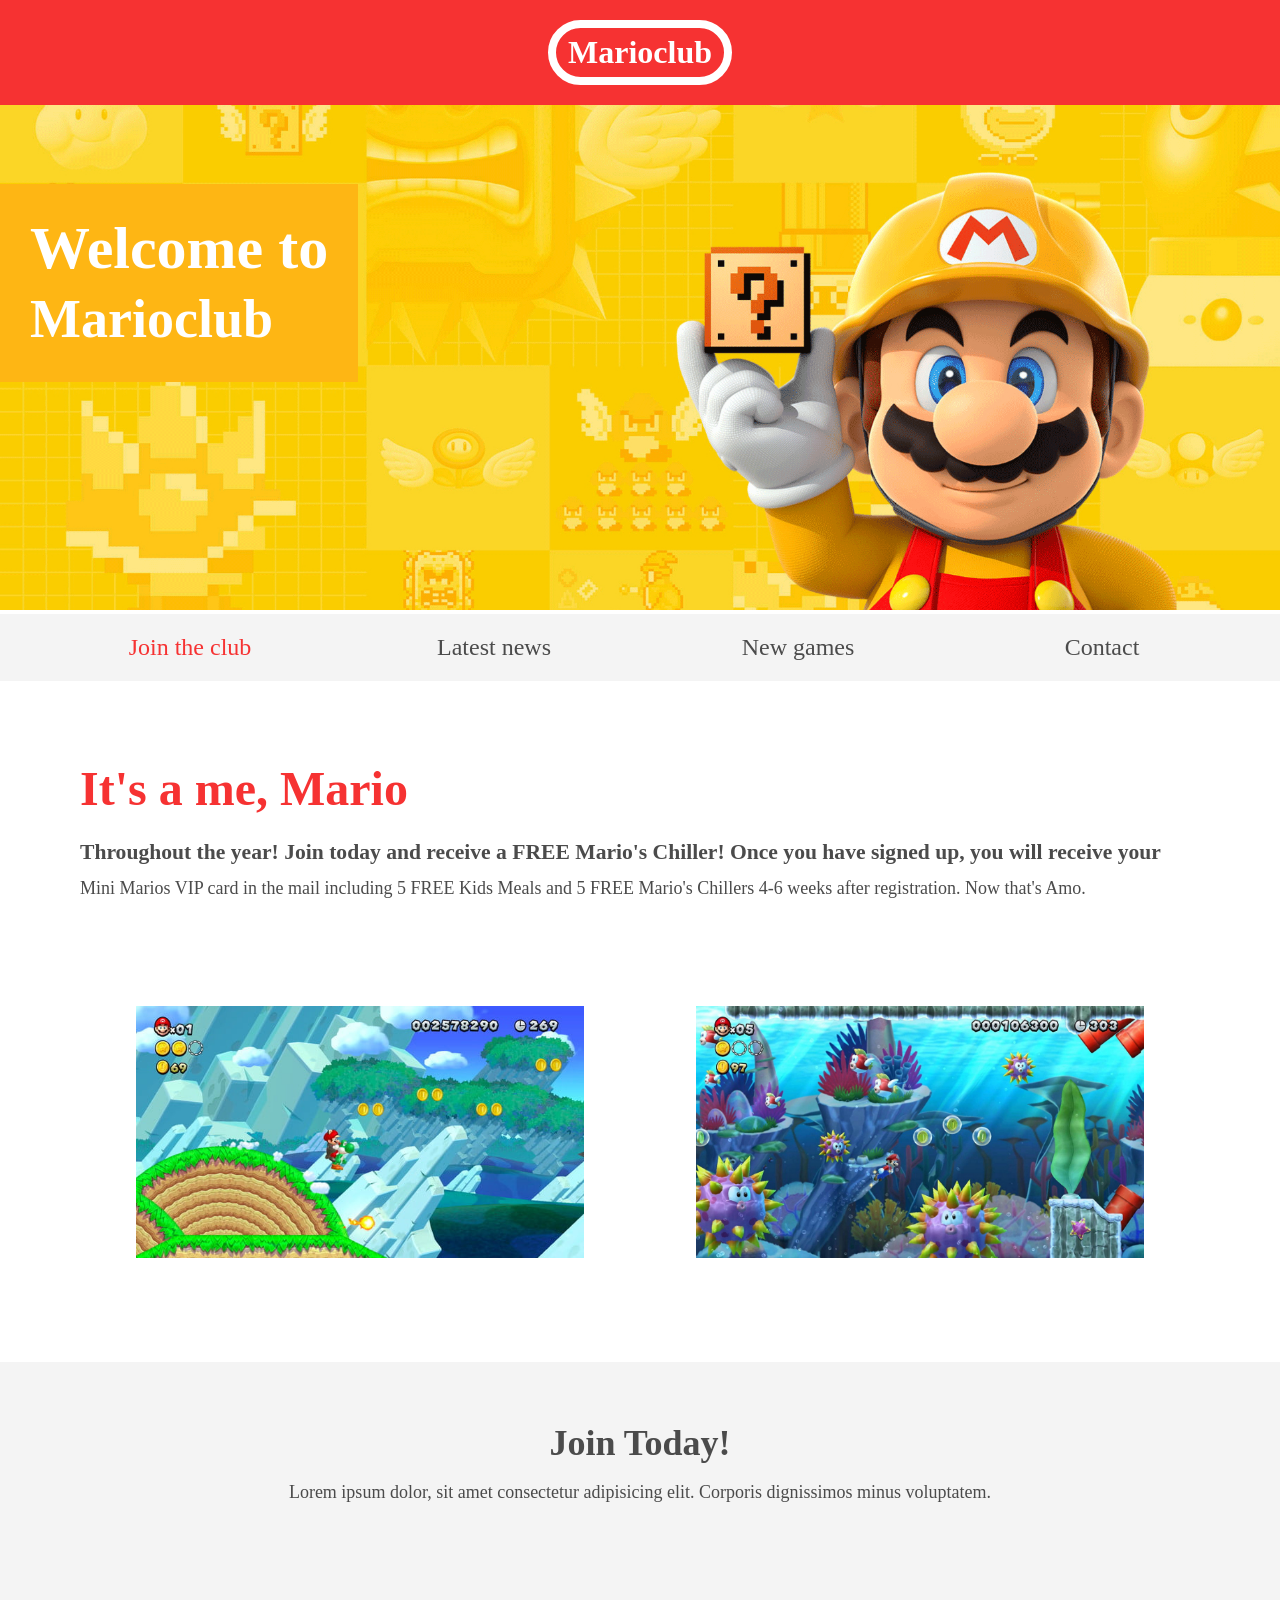
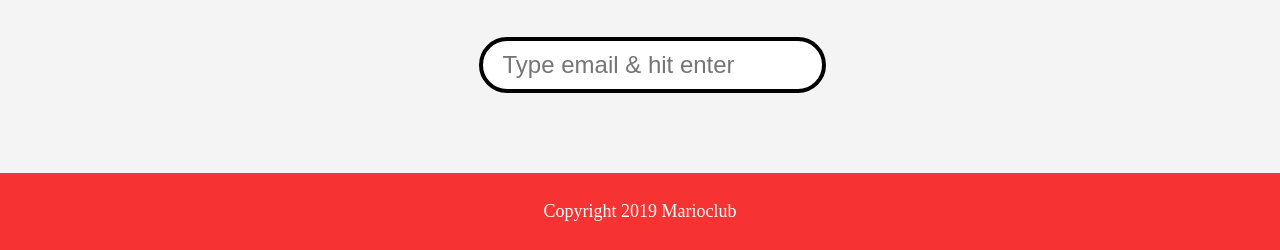
==== index.html @ 959ab368 "Opdateret alle .jpg filer til .webp filer" ====
<!DOCTYPE html>
<html>

<head>
    <meta name="viewport" content="width=device-width, initial-scale=1.0">
    <link rel="shortcut icon" href="img/favicon.ico" type="image/x-icon">
    <link rel="icon" href="img/favicon.ico" type="image/x-icon">
    <link rel="stylesheet" href="css/style.css">
    <title>Marioclub</title>
</head>

<body>
    <header>
        <a href="index.html">
            <h1>Marioclub</h1>
        </a>
    </header>
    <section class="banner">
        <img src="img/banner.webp" alt="marioclub welcome banner">
        <div class="welcome">
            <h2>Welcome to <br><span>Marioclub</span></h2>
        </div>
    </section>
    <nav class="main-nav">
        <ul>
            <li><a href="index.html" class="join">Join the club</a></li>
            <li><a href="news.html">Latest news</a></li>
            <li><a href="games.html">New games</a></li>
            <li><a href="contact.html">Contact</a></li>
        </ul>
    </nav>
    <main>
        <article>
            <h2>It's a me, Mario</h2>
            <p>Throughout the year! Join today and receive a FREE Mario's Chiller! Once you have signed up, you will receive your Mini Marios VIP card in the mail including 5 FREE Kids Meals and 5 FREE Mario's Chillers 4-6 weeks after registration. Now that's Amo.</p>
        </article>
        <ul class="images">
            <li><img src="img/thumb-1.webp" alt="mario thumbnail 1"></li>
            <li><img src="img/thumb-2.webp" alt="mario thumbnail 2"></li>
        </ul>
    </main>
    <section class="join">
        <h2>Join Today!</h2>
        <p>Lorem ipsum dolor, sit amet consectetur adipisicing elit. Corporis dignissimos minus voluptatem.</p>
        <form>
            <input type="email" name="email" placeholder="Type email & hit enter" required>
        </form>
    </section>
    <footer>
        <p class="copyright">Copyright 2019 Marioclub</p>
    </footer>
</body>

</html>
---- css/style.css ----
body, ul, li, h1, h2, a{
  margin: 0;
  padding: 0;
  font-family: tahoma;
}
p{
  font-size: 18px;
}
header{
  background-color: #F63232;
  padding: 20px 0;
  text-align: center;
  position: fixed;
  width: 100%;
  top: 0;
  left: 0;
  z-index: 1;
}
header h1{
  color: white;
  border: 8px solid white;
  display: inline-block;
  padding: 6px 12px;
  border-radius: 36px;
}
.banner{
  position: relative;
}
.banner img{
  width: 100%;
}
.banner .welcome{
  background:#FEB614;
  color: white;
  padding: 30px;
  font-size: 60px;
  position: absolute;
  left: 0;
  top: 30%;
} 
.banner .welcome span{
  font-size: 0.9em;
}
nav{
  background: #F4F4F4;
  padding: 20px;
  position: -webkit-sticky;
  position: sticky;
  top: 106px;
  z-index: 1;
}
nav ul{
  white-space: nowrap;
  max-width: 1200px;
  margin: 0 auto;
  text-align: center;
}
nav li{
  width: 25%;
  display: inline-block;
  font-size: 24px;
}
nav li a{
  text-decoration: none;
  color: #4B4B4B;
}
nav li a:hover{
  text-decoration: underline;
}
nav li a.join{
  color: #F63232;
}
main{
  max-width: 100%;
  width: 1200px;
  margin: 80px auto;
  padding: 0 40px;
  -webkit-box-sizing: border-box;
  box-sizing: border-box;
}
article h2{
  color: #F63232;
  font-size: 48px;
}
article p{
  line-height: 2em;
  color: #4B4B4B;
}
article p::first-line{
  font-weight: bold;
  font-size: 1.2em;
}
.images{
  text-align: center;
  margin: 80px 0;
  white-space: nowrap;
}
.images li{
  display: inline-block;
  list-style-type: none;
  width: 40%;
  margin: 20px 5%;
  position: relative;
}
.images li:hover{
  top: -4px;
}
.images li img{
  max-width: 100%;
}
.images {
  display: -webkit-box;
  display: -ms-flexbox;
  display: flex;
  -ms-flex-wrap: wrap;
  flex-wrap: wrap;
}

.coverimage li {
  -webkit-box-flex: 1;
  -ms-flex: 0 0 50%;
  flex: 0 0 50%; /* explanation below */
  margin: 5px;
  height: 100px;
  
}

section.join{
  background: #F4F4F4;
  text-align: center;
  padding: 60px 20px;
  color: #4B4B4B;
}
section.join h2{
  font-size: 36px;
}
form {
    padding-left: 1.5rem;
    padding-top: 6rem;
}

form input{
  margin: 20px 0;
  padding: 10px 20px;
  font-size: 24px;
  border-radius: 28px;
  border: 4px solid black;
}

form textarea{
  margin: 20px 0;
  padding: 10px 20px;
  font-size: 24px;
  border-radius: 28px;
  border: 4px solid black;
}
form input:focus{
  border: 4px dashed #4B4B4B;
  outline: none;
}
form textarea:focus{
  border: 4px dashed #4B4B4B;
  outline: none;
}
form input:valid{
  border: 4px solid #000000;
}
input[type="submit"] {
    width: 39rem;
    background-color: red;
    font-size: xx-large;
    color: ghostwhite;
}
input[type="submit"]:focus {
    border: 4px dashed ghostwhite;
    outline: none
}
footer{
  background: #F63232;
  color: white;
  padding: 10px;
  text-align: center;
}

/* responsive styles */

@media screen and (max-width: 1400px){

  .banner .welcome{
    font-size: 40px;
  }

}

@media screen and (max-width: 960px){

  .banner .welcome{
    font-size: 28px;
  }
  nav li{
    font-size: 18px;
  }

}

@media screen and (max-width: 700px){

  .banner .welcome{
    font-size: 20px;
    position: relative;
    text-align: center;
  }
  .banner .welcome br{
    display: none;
  }
  .banner .welcome span{
    font-size: 1em;
  }
  nav li{
    font-size: 18px;
  }
  .images li{
    width: 100%;
    display: block;
    margin: 20px auto;
  }

}

@media screen and (max-width: 560px){

  .banner .welcome{
    font-size: 20px;
    position: relative;
    text-align: center;
  }
  .banner .welcome br{
    display: none;
  }
  .banner .welcome span{
    font-size: 1em;
  }
  nav li{
    display: block;
    width: 100%;
    margin: 12px 0;
  }
  article h2{
    font-size: 36px;
  }
  header, nav{
    position: relative;
    top: 0;
  }
  

}
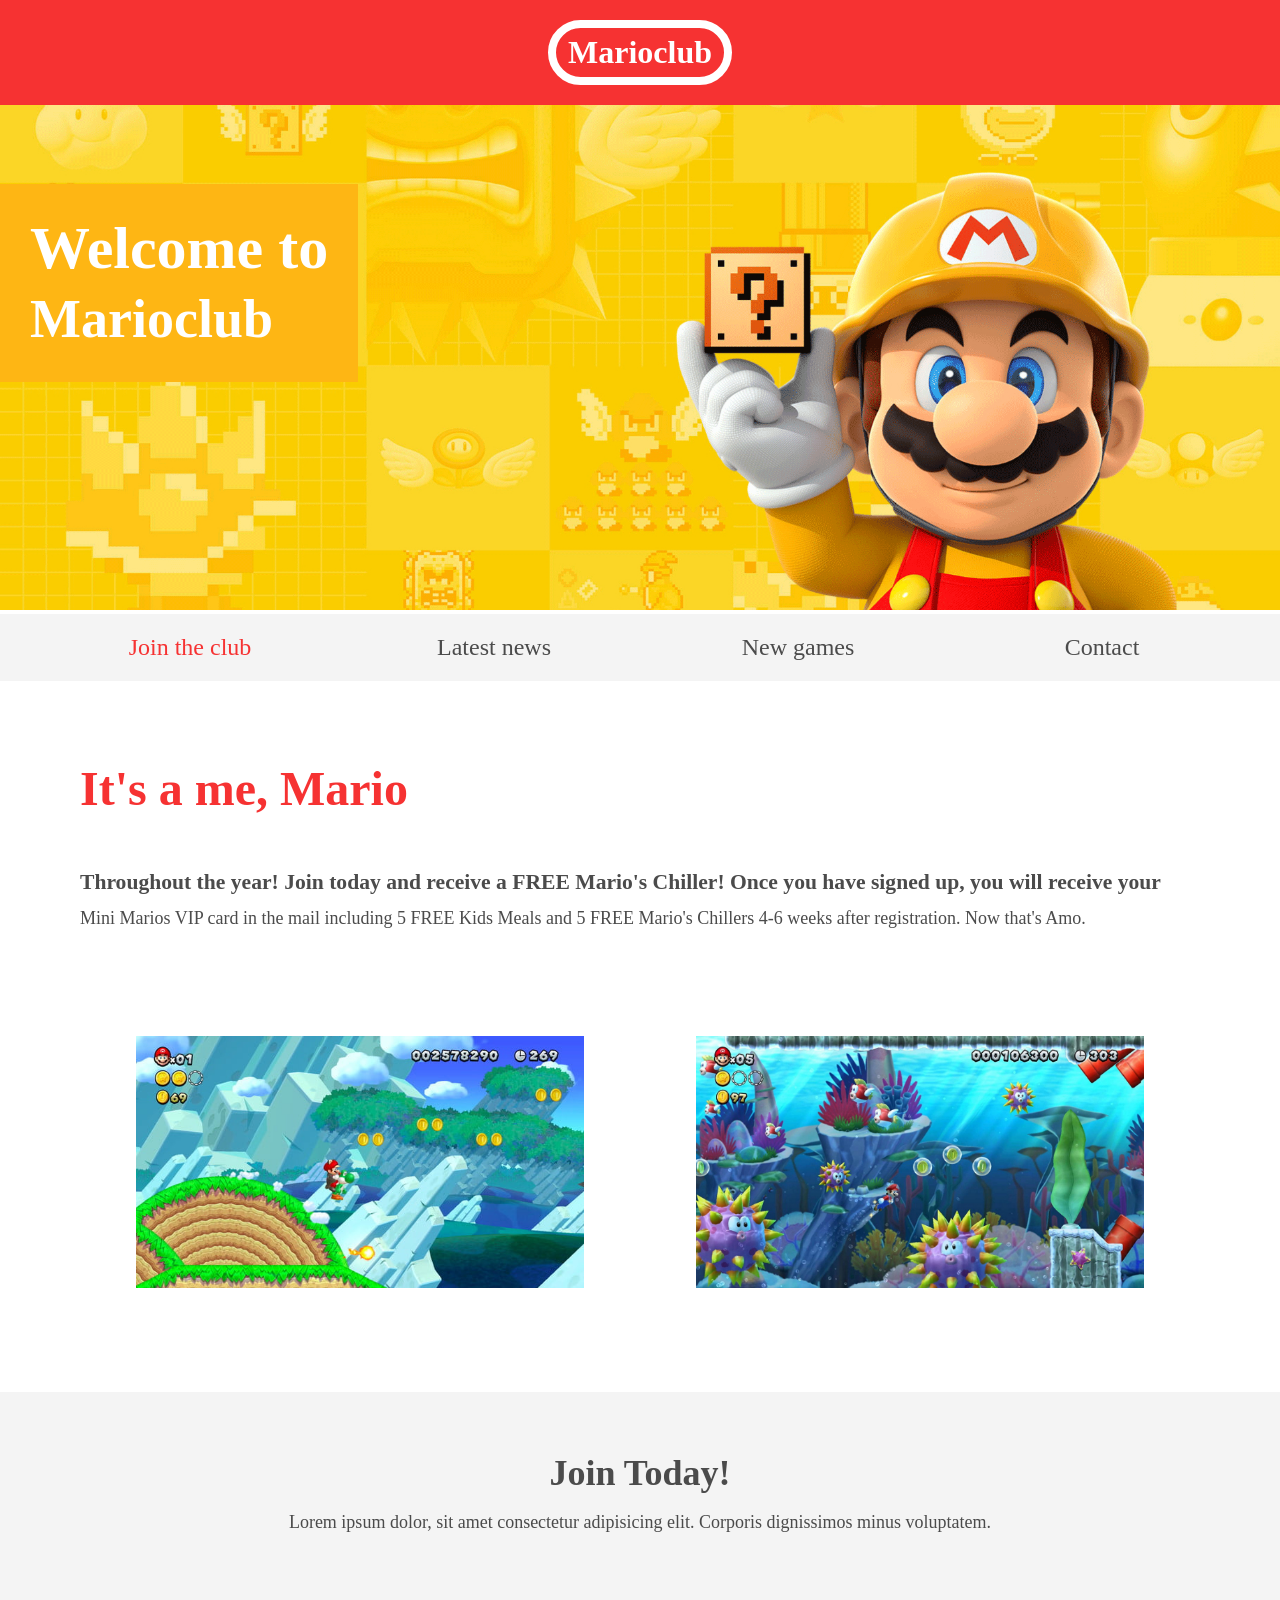
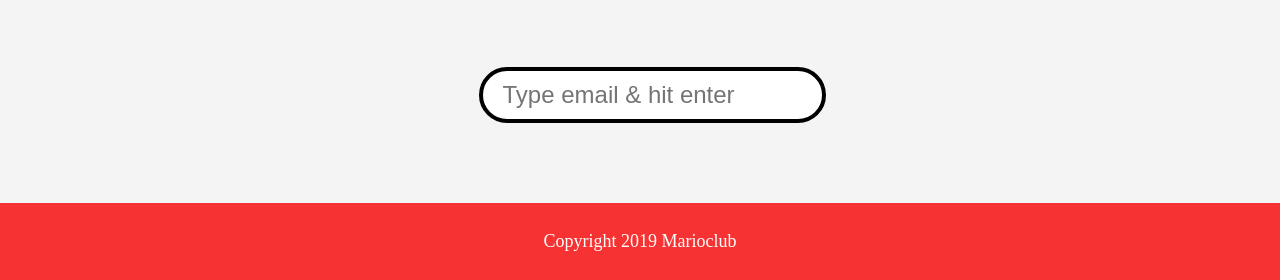
==== commit d0c0d8ed: "Opdateret h2 til h3 på adskillige sider, se README opgave  6" ====
--- a/index.html
+++ b/index.html
@@ -16,7 +16,7 @@
         </a>
     </header>
     <section class="banner">
-        <img src="img/banner.webp" alt="marioclub welcome banner">
+        <img src="img/banner.webp" alt="">
         <div class="welcome">
             <h2>Welcome to <br><span>Marioclub</span></h2>
         </div>
@@ -31,12 +31,12 @@
     </nav>
     <main>
         <article>
-            <h2>It's a me, Mario</h2>
+            <h3>It's a me, Mario</h3>
             <p>Throughout the year! Join today and receive a FREE Mario's Chiller! Once you have signed up, you will receive your Mini Marios VIP card in the mail including 5 FREE Kids Meals and 5 FREE Mario's Chillers 4-6 weeks after registration. Now that's Amo.</p>
         </article>
         <ul class="images">
-            <li><img src="img/thumb-1.webp" alt="mario thumbnail 1"></li>
-            <li><img src="img/thumb-2.webp" alt="mario thumbnail 2"></li>
+            <li><img src="img/thumb-1.webp" alt="" loading="lazy"></li>
+            <li><img src="img/thumb-2.webp" alt="" loading="lazy"></li>
         </ul>
     </main>
     <section class="join">
--- a/css/style.css
+++ b/css/style.css
@@ -78,10 +78,16 @@
   -webkit-box-sizing: border-box;
   box-sizing: border-box;
 }
-article h2{
+article h3{
   color: #F63232;
   font-size: 48px;
 }
+
+.news-h3-heading {
+  color: #000000;
+  font-size: 25px;
+}
+
 article p{
   line-height: 2em;
   color: #4B4B4B;
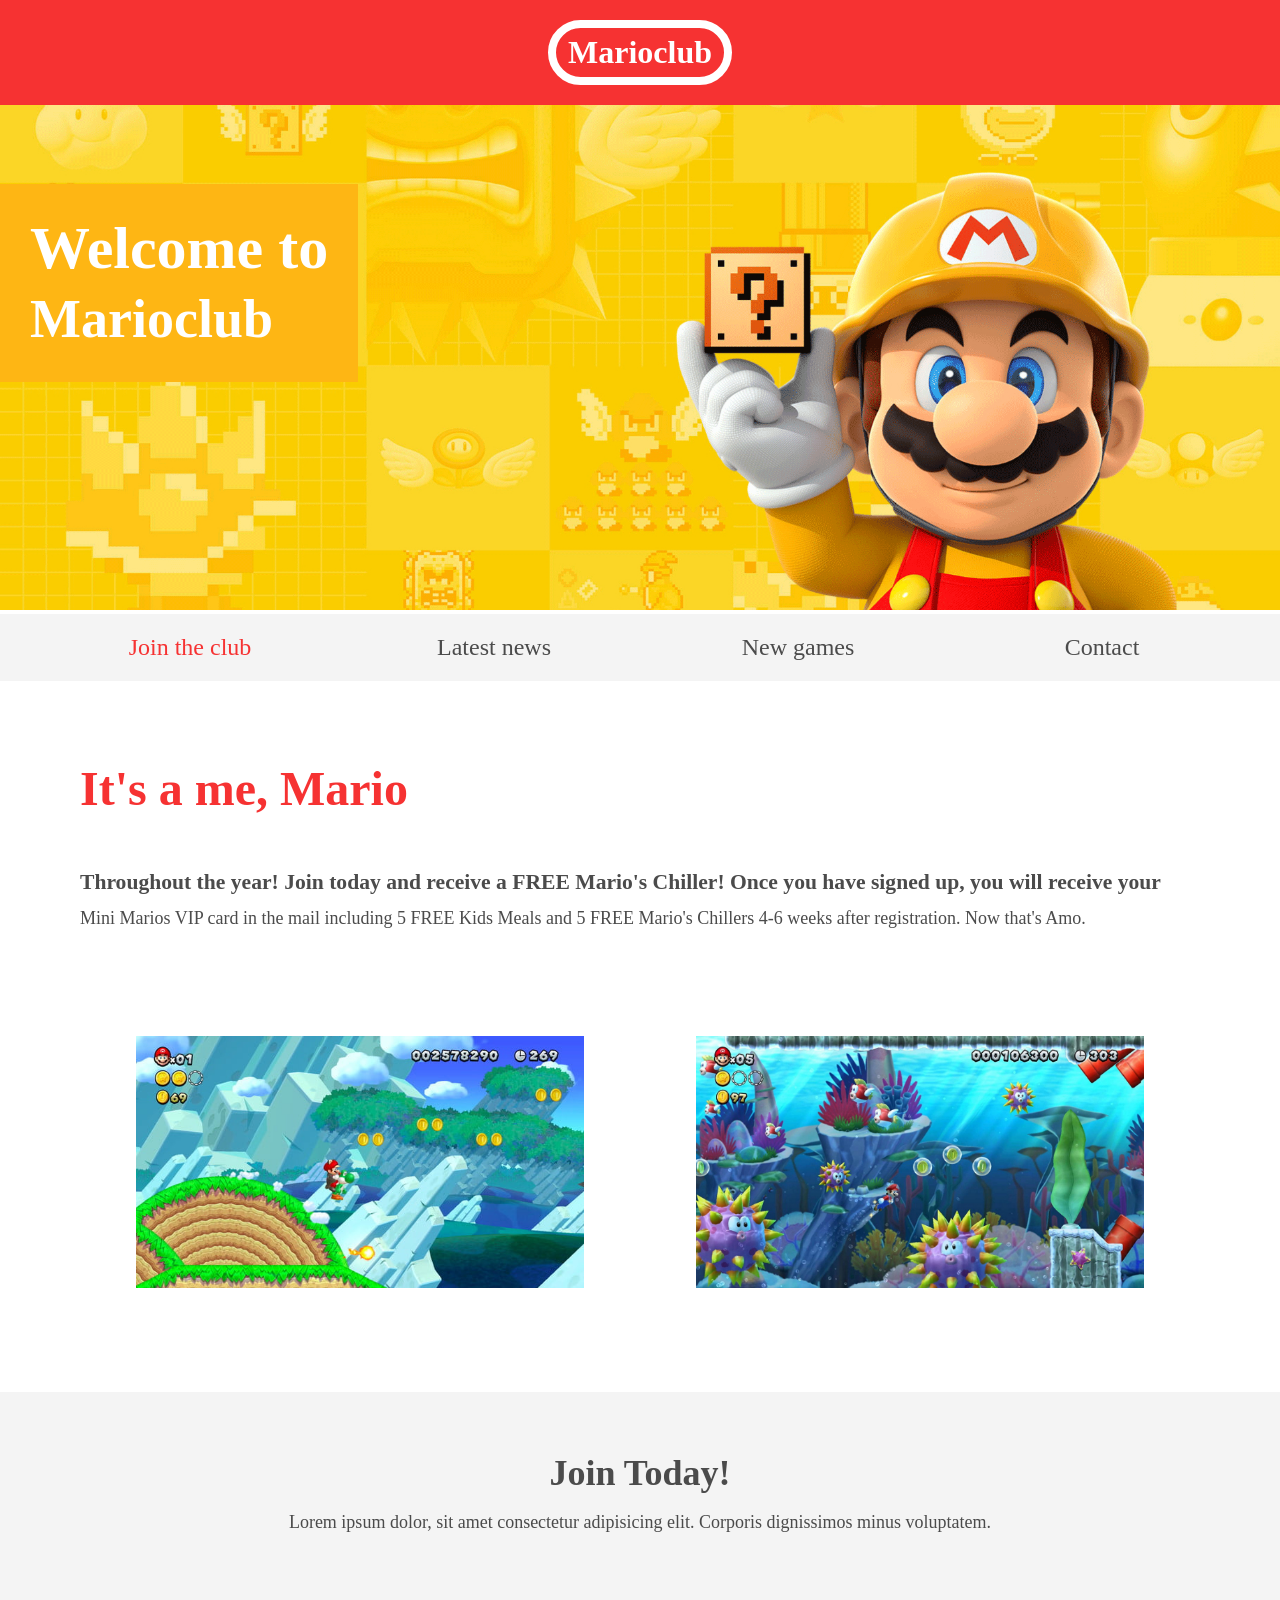
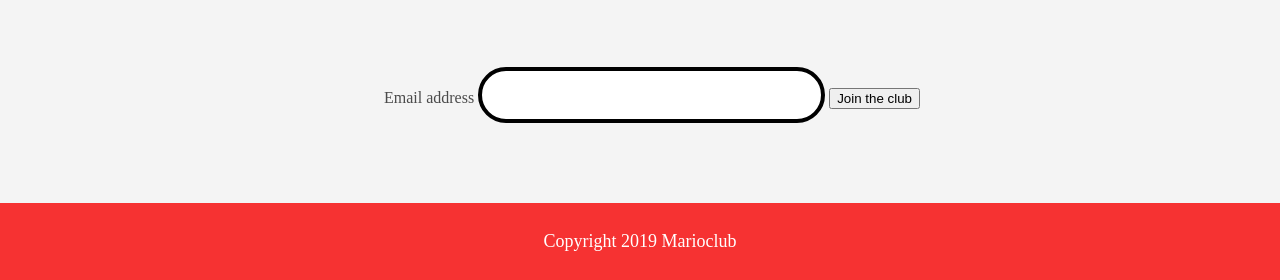
==== commit b1c83494: "Tilføjet labels og buttons på HTML sidernes forms og inputs" ====
--- a/index.html
+++ b/index.html
@@ -23,7 +23,7 @@
     </section>
     <nav class="main-nav">
         <ul>
-            <li><a href="index.html" class="join">Join the club</a></li>
+            <li><a href="index.html" class="join" aria-current="page">Join the club</a></li>
             <li><a href="news.html">Latest news</a></li>
             <li><a href="games.html">New games</a></li>
             <li><a href="contact.html">Contact</a></li>
@@ -43,7 +43,9 @@
         <h2>Join Today!</h2>
         <p>Lorem ipsum dolor, sit amet consectetur adipisicing elit. Corporis dignissimos minus voluptatem.</p>
         <form>
-            <input type="email" name="email" placeholder="Type email & hit enter" required>
+            <label for="email">Email address</label>
+            <input type="email" name="email" autocomplete="email" required>
+            <button type="submit">Join the club</button>
         </form>
     </section>
     <footer>
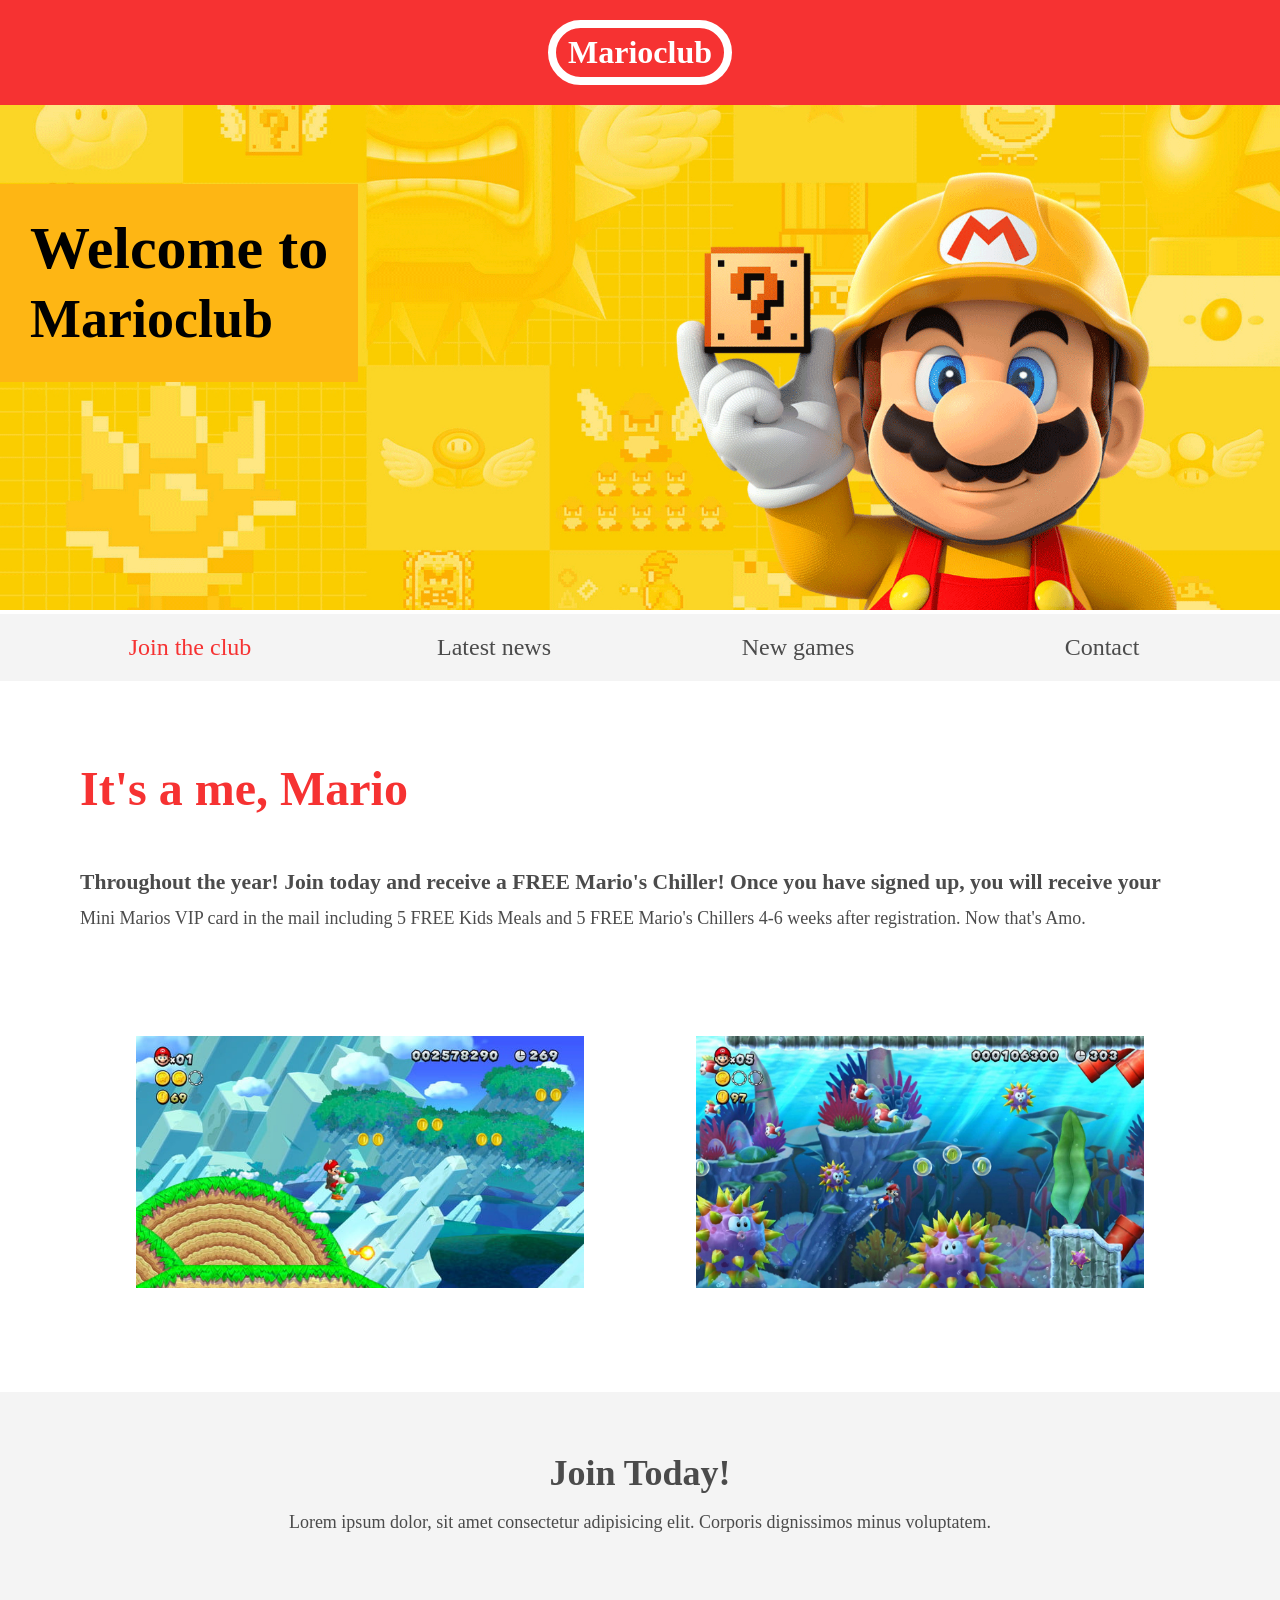
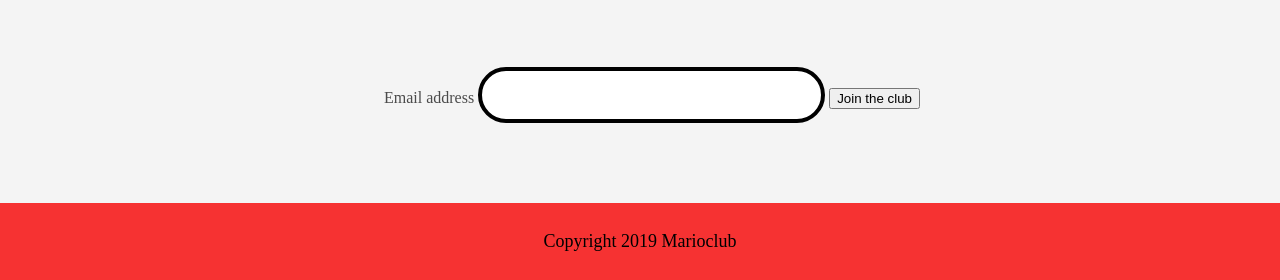
==== commit 192887d9: "Fixet contrast errors i banner titel og footer samt tilføjet id'er til manglende input emails" ====
--- a/index.html
+++ b/index.html
@@ -1,12 +1,12 @@
 <!DOCTYPE html>
-<html>
+<html lang="en">
 
 <head>
+    <meta charset="utf-8">
     <meta name="viewport" content="width=device-width, initial-scale=1.0">
+    <title>Marioclub | Home</title>
     <link rel="shortcut icon" href="img/favicon.ico" type="image/x-icon">
-    <link rel="icon" href="img/favicon.ico" type="image/x-icon">
     <link rel="stylesheet" href="css/style.css">
-    <title>Marioclub</title>
 </head>
 
 <body>
@@ -44,7 +44,7 @@
         <p>Lorem ipsum dolor, sit amet consectetur adipisicing elit. Corporis dignissimos minus voluptatem.</p>
         <form>
             <label for="email">Email address</label>
-            <input type="email" name="email" autocomplete="email" required>
+            <input type="email" id="email" name="email" autocomplete="email" required>
             <button type="submit">Join the club</button>
         </form>
     </section>
--- a/css/style.css
+++ b/css/style.css
@@ -31,7 +31,7 @@
 }
 .banner .welcome{
   background:#FEB614;
-  color: white;
+  color: black;
   padding: 30px;
   font-size: 60px;
   position: absolute;
@@ -183,7 +183,7 @@
 }
 footer{
   background: #F63232;
-  color: white;
+  color: black;
   padding: 10px;
   text-align: center;
 }
